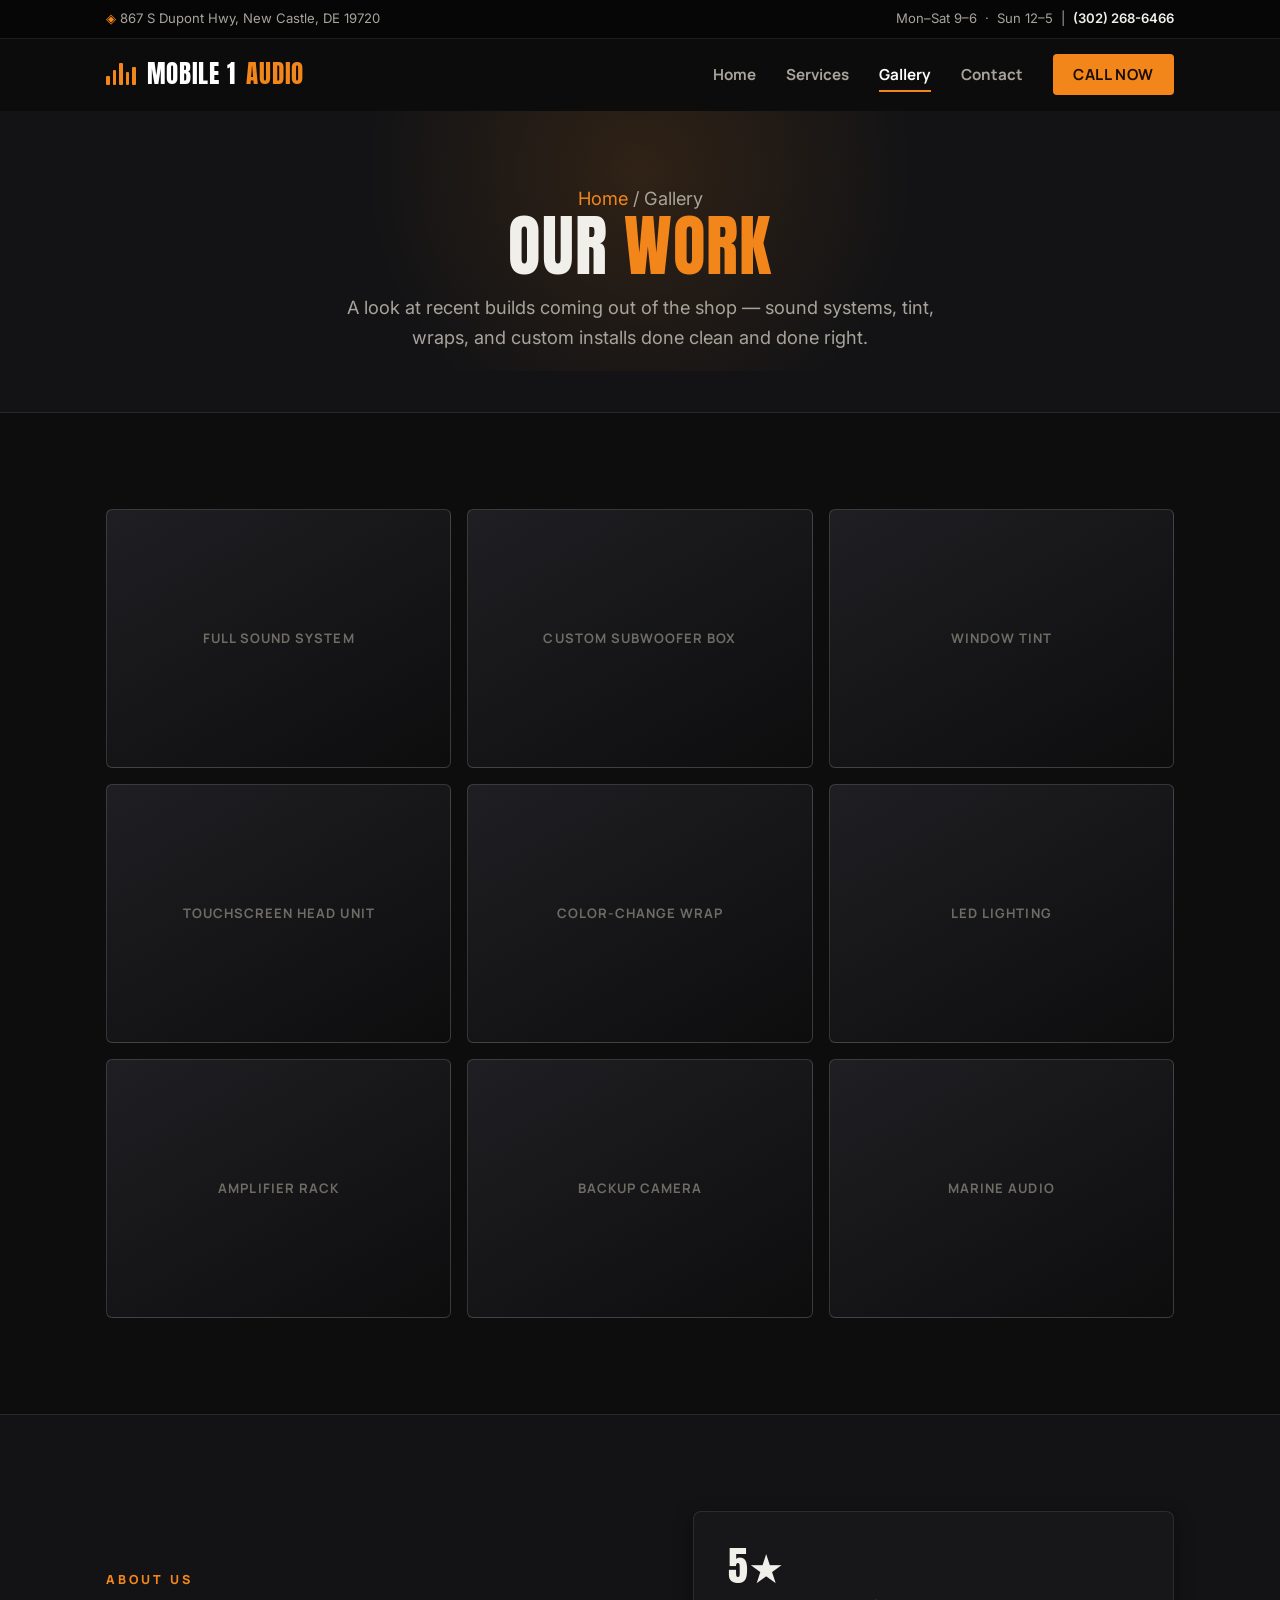
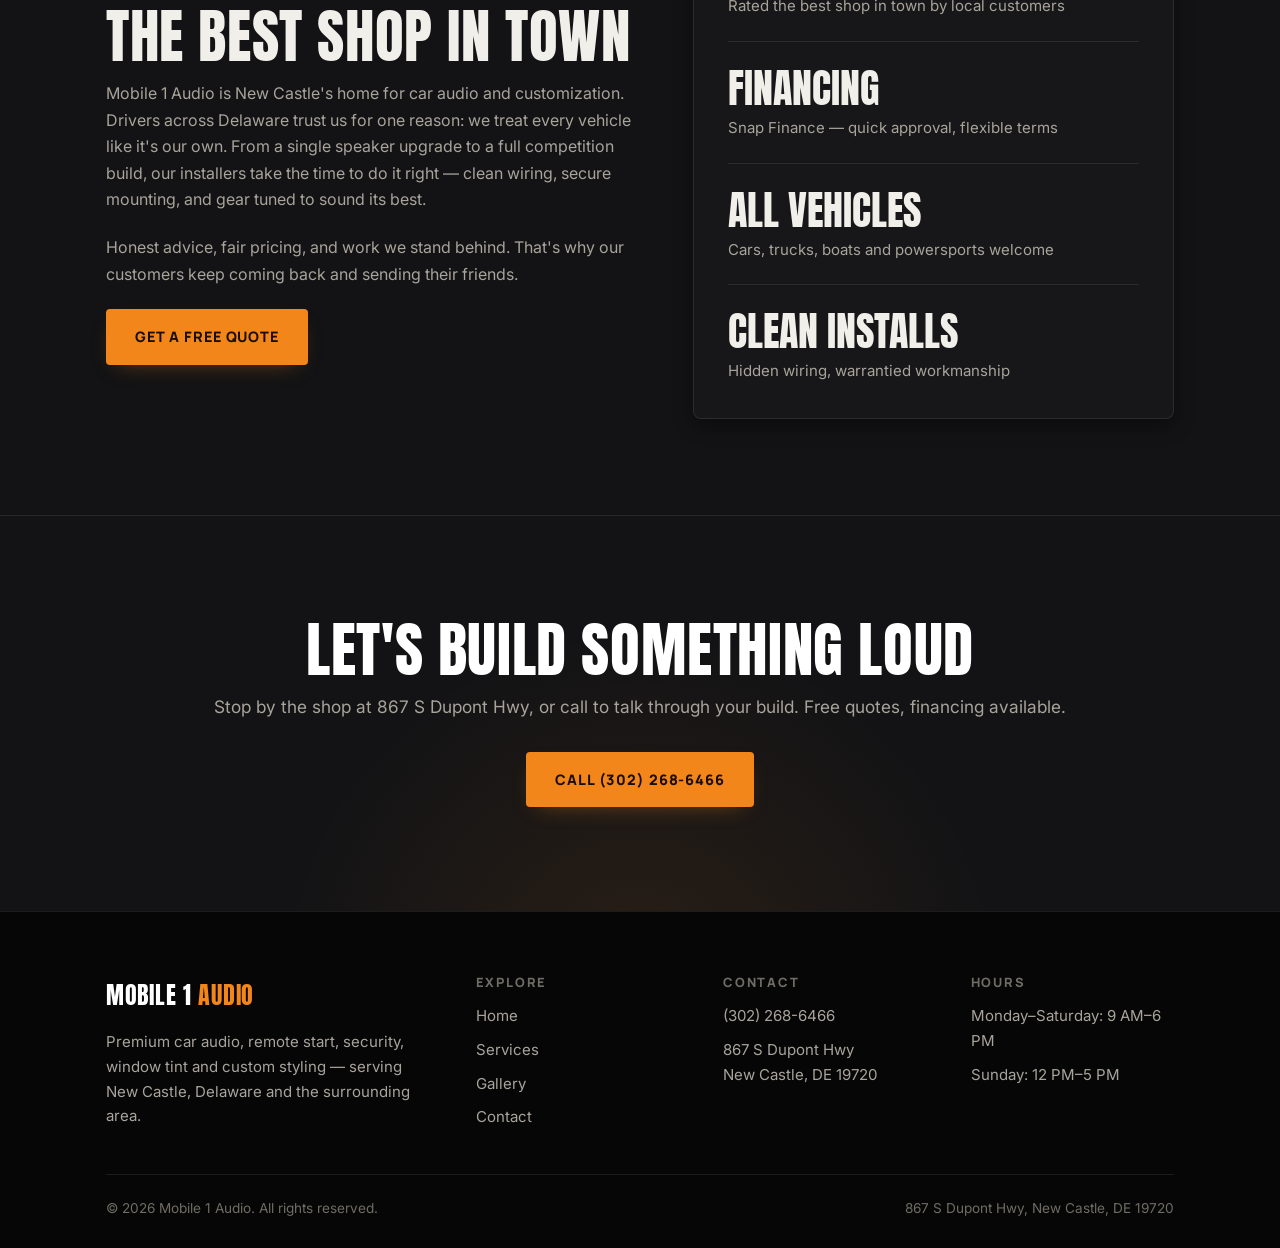
==== about.html @ bcb4075f "Initial Mobile 1 Audio site" ====
<!DOCTYPE html>
<html lang="en">
<head>
  <meta charset="UTF-8">
  <meta name="viewport" content="width=device-width, initial-scale=1.0">
  <title>Gallery &amp; About | Mobile 1 Audio — New Castle, DE</title>
  <meta name="description" content="See recent car audio, subwoofer, window tint, and vinyl wrap builds from Mobile 1 Audio in New Castle, DE — and learn why local drivers call us the best shop in town.">
  <link rel="canonical" href="https://REPLACE-WITH-DOMAIN.com/about.html">
  <meta property="og:type" content="website">
  <meta property="og:title" content="Gallery &amp; About | Mobile 1 Audio">
  <meta property="og:description" content="Recent builds and the story behind Mobile 1 Audio — New Castle, Delaware's premier car audio and customization shop.">
  <meta property="og:url" content="https://REPLACE-WITH-DOMAIN.com/about.html">
  <meta property="og:image" content="https://REPLACE-WITH-DOMAIN.com/images/og-image.jpg">
  <meta name="theme-color" content="#0a0a0d">
  <link rel="icon" href="favicon.svg" type="image/svg+xml">
  <link rel="preconnect" href="https://fonts.googleapis.com">
  <link rel="preconnect" href="https://fonts.gstatic.com" crossorigin>
  <link href="https://fonts.googleapis.com/css2?family=Anton&family=Manrope:wght@600;700;800&family=Inter:wght@400;500;600&display=swap" rel="stylesheet">
  <link rel="stylesheet" href="css/styles.css">
</head>
<body>

  <a class="skip-link" href="#main">Skip to content</a>

  <div class="topbar">
    <div class="container">
      <span><span class="pin" aria-hidden="true">◈</span> 867 S Dupont Hwy, New Castle, DE 19720</span>
      <span>Mon–Sat 9–6 &nbsp;·&nbsp; Sun 12–5 &nbsp;|&nbsp; <a href="tel:+13022686466">(302) 268-6466</a></span>
    </div>
  </div>

  <header class="site-header">
    <div class="container">
      <a href="index.html" class="logo" aria-label="Mobile 1 Audio home">
        <span class="logo-mark" aria-hidden="true"><span></span><span></span><span></span><span></span><span></span></span>
        Mobile 1 <span>Audio</span>
      </a>
      <button class="nav-toggle" aria-label="Toggle navigation" aria-expanded="false"><span></span><span></span><span></span></button>
      <nav class="main-nav">
        <ul>
          <li><a href="index.html">Home</a></li>
          <li><a href="services.html">Services</a></li>
          <li><a href="about.html">Gallery</a></li>
          <li><a href="contact.html">Contact</a></li>
          <li><a href="tel:+13022686466" class="nav-cta">Call Now</a></li>
        </ul>
      </nav>
    </div>
  </header>

  <main id="main">

    <section class="page-hero">
      <div class="hero-glow" aria-hidden="true"></div>
      <div class="container" style="position:relative;z-index:1">
        <p class="breadcrumb"><a href="index.html">Home</a> / Gallery</p>
        <h1>Our <span class="grad">Work</span></h1>
        <p>A look at recent builds coming out of the shop — sound systems, tint, wraps, and custom installs done clean and done right.</p>
      </div>
    </section>

    <section class="section">
      <div class="container">
        <!-- REPLACE these placeholder tiles with real photos: put images in /images and swap each <span class="gallery-ph"> for <img src="images/your-photo.jpg" alt="describe the build"> -->
        <div class="gallery">
          <figure class="gallery-item reveal"><span class="gallery-ph">Full Sound System</span></figure>
          <figure class="gallery-item reveal"><span class="gallery-ph">Custom Subwoofer Box</span></figure>
          <figure class="gallery-item reveal"><span class="gallery-ph">Window Tint</span></figure>
          <figure class="gallery-item reveal"><span class="gallery-ph">Touchscreen Head Unit</span></figure>
          <figure class="gallery-item reveal"><span class="gallery-ph">Color-Change Wrap</span></figure>
          <figure class="gallery-item reveal"><span class="gallery-ph">LED Lighting</span></figure>
          <figure class="gallery-item reveal"><span class="gallery-ph">Amplifier Rack</span></figure>
          <figure class="gallery-item reveal"><span class="gallery-ph">Backup Camera</span></figure>
          <figure class="gallery-item reveal"><span class="gallery-ph">Marine Audio</span></figure>
        </div>
      </div>
    </section>

    <section class="section section-alt">
      <div class="container">
        <div class="split">
          <div class="split-content reveal">
            <span class="eyebrow">About Us</span>
            <h2>The Best Shop in Town</h2>
            <p>Mobile 1 Audio is New Castle's home for car audio and customization. Drivers across Delaware trust us for one reason: we treat every vehicle like it's our own. From a single speaker upgrade to a full competition build, our installers take the time to do it right — clean wiring, secure mounting, and gear tuned to sound its best.</p>
            <p>Honest advice, fair pricing, and work we stand behind. That's why our customers keep coming back and sending their friends.</p>
            <a href="contact.html" class="btn btn-primary">Get a Free Quote</a>
          </div>
          <div class="stat-panel reveal">
            <div class="stat"><strong>5★</strong><span>Rated the best shop in town by local customers</span></div>
            <div class="stat"><strong>Financing</strong><span>Snap Finance — quick approval, flexible terms</span></div>
            <div class="stat"><strong>All Vehicles</strong><span>Cars, trucks, boats and powersports welcome</span></div>
            <div class="stat"><strong>Clean Installs</strong><span>Hidden wiring, warrantied workmanship</span></div>
          </div>
        </div>
      </div>
    </section>

    <section class="cta-banner">
      <div class="hero-glow" aria-hidden="true"></div>
      <div class="container">
        <h2>Let's Build Something Loud</h2>
        <p>Stop by the shop at 867 S Dupont Hwy, or call to talk through your build. Free quotes, financing available.</p>
        <a href="tel:+13022686466" class="btn btn-primary">Call (302) 268-6466</a>
      </div>
    </section>

  </main>

  <footer class="site-footer">
    <div class="container">
      <div class="footer-grid">
        <div>
          <div class="footer-logo">Mobile 1 <span>Audio</span></div>
          <p>Premium car audio, remote start, security, window tint and custom styling — serving New Castle, Delaware and the surrounding area.</p>
        </div>
        <div>
          <h4>Explore</h4>
          <ul>
            <li><a href="index.html">Home</a></li>
            <li><a href="services.html">Services</a></li>
            <li><a href="about.html">Gallery</a></li>
            <li><a href="contact.html">Contact</a></li>
          </ul>
        </div>
        <div>
          <h4>Contact</h4>
          <ul>
            <li><a href="tel:+13022686466">(302) 268-6466</a></li>
            <li>867 S Dupont Hwy<br>New Castle, DE 19720</li>
          </ul>
        </div>
        <div>
          <h4>Hours</h4>
          <ul>
            <li>Monday–Saturday: 9 AM–6 PM</li>
            <li>Sunday: 12 PM–5 PM</li>
          </ul>
        </div>
      </div>
      <div class="footer-bottom">
        <span>&copy; <span id="year"></span> Mobile 1 Audio. All rights reserved.</span>
        <span>867 S Dupont Hwy, New Castle, DE 19720</span>
      </div>
    </div>
  </footer>

  <div class="mobile-call-bar">
    <a href="tel:+13022686466">Call (302) 268-6466</a>
  </div>

  <script src="js/main.js"></script>
</body>
</html>
---- css/styles.css ----
/* Mobile 1 Audio — "industrial garage after dark"
   Gunmetal-black · raw amber accent · matte, squared, textured · bold Anton type */

:root {
  --bg:        #0d0d0e;
  --bg-2:      #131315;
  --bg-3:      #1a1a1c;
  --surface:   #17171a;
  --surface-2: #1f1f23;
  --line:      rgba(255, 255, 255, 0.09);
  --line-2:    rgba(255, 255, 255, 0.16);
  --steel:     rgba(226, 214, 196, 0.14);
  --ink:       #f1efe9;
  --text-2:    #a8a49b;
  --text-3:    #6f6c64;
  --accent:    #f2861b;
  --accent-2:  #b4501a;
  --accent-ink:#f6b877;
  --accent-bg: rgba(242, 134, 27, 0.12);
  --radius:    6px;
  --radius-lg: 8px;
  --radius-sm: 4px;
  --shadow-sm: 0 6px 20px rgba(0, 0, 0, 0.45);
  --shadow:    0 22px 50px -18px rgba(0, 0, 0, 0.8);
  --hazard:    repeating-linear-gradient(45deg, var(--accent) 0 12px, #0d0d0e 12px 24px);
  --container: 1120px;
  --font-display: "Anton", "Arial Narrow", system-ui, sans-serif;
  --font-head: "Manrope", system-ui, sans-serif;
  --font-body: "Inter", system-ui, sans-serif;
}

* { box-sizing: border-box; margin: 0; padding: 0; }
html { scroll-behavior: smooth; }
body {
  font-family: var(--font-body);
  color: var(--ink);
  background-color: var(--bg);
  background-image: radial-gradient(rgba(242, 134, 27, 0.028) 1px, transparent 1.5px);
  background-size: 32px 32px;
  background-attachment: fixed;
  line-height: 1.65;
  -webkit-font-smoothing: antialiased;
  overflow-x: hidden;
}
img { max-width: 100%; display: block; }
a { color: inherit; text-decoration: none; }

.container { width: 100%; max-width: var(--container); margin: 0 auto; padding: 0 26px; }

h1, h2, h3, h4 { line-height: 1.05; color: var(--ink); }
h3, h4 { font-family: var(--font-head); font-weight: 800; letter-spacing: -0.01em; }

/* big display headings — heavy industrial poster type */
.hero h1, .section h2, .page-hero h1, .cta-banner h2, .section-spotlight h2, .section-head h2 {
  font-family: var(--font-display);
  font-weight: 400;
  text-transform: uppercase;
  letter-spacing: 0.01em;
  line-height: 0.97;
}

.grad { color: var(--accent); }

.eyebrow {
  display: inline-block;
  font-family: var(--font-head);
  font-weight: 800;
  font-size: 0.78rem;
  letter-spacing: 0.24em;
  text-transform: uppercase;
  color: var(--accent);
  margin-bottom: 16px;
}

/* hazard-stripe accent */
.hazard-bar { height: 8px; background: var(--hazard); border-radius: 2px; }

.skip-link { position: absolute; left: -999px; top: 0; background: var(--accent); color: #1a0e02; padding: 10px 16px; z-index: 200; border-radius: 0 0 6px 0; font-weight: 800; }
.skip-link:focus { left: 0; }

/* ---------- Buttons (squared, utilitarian) ---------- */
.btn {
  display: inline-flex; align-items: center; justify-content: center; gap: 8px;
  font-family: var(--font-head); font-weight: 800; font-size: 0.9rem;
  letter-spacing: 0.06em; text-transform: uppercase; padding: 15px 28px; border-radius: var(--radius-sm);
  border: 1.5px solid transparent; cursor: pointer;
  transition: transform 0.28s cubic-bezier(.2,.7,.3,1), box-shadow 0.28s ease, background 0.25s ease, border-color 0.2s ease, color 0.2s ease;
  white-space: nowrap;
}
.btn:active { transform: translateY(-1px) scale(0.99); }
.btn-primary { background: var(--accent); color: #1a0e02; box-shadow: 0 8px 22px -12px rgba(242, 134, 27, 0.5); }
.btn-primary:hover { transform: translateY(-3px); box-shadow: 0 18px 38px -12px rgba(242, 134, 27, 0.65); background: #ff922a; }
.btn-outline { background: transparent; border-color: var(--line-2); color: var(--ink); }
.btn-outline:hover { border-color: var(--accent); color: #fff; background: rgba(242, 134, 27, 0.07); transform: translateY(-3px); }
.btn-accent { background: var(--accent); color: #1a0e02; box-shadow: 0 8px 22px -12px rgba(242, 134, 27, 0.5); }
.btn-accent:hover { transform: translateY(-3px); box-shadow: 0 18px 38px -12px rgba(242, 134, 27, 0.65); background: #ff922a; }
.btn-ghost { background: transparent; color: var(--accent); padding: 12px 18px; }
.btn-ghost:hover { color: #fff; }
a:focus-visible, .btn:focus-visible, button:focus-visible, input:focus-visible, select:focus-visible, textarea:focus-visible { outline: 2px solid var(--accent); outline-offset: 3px; }

/* ---------- Top utility bar ---------- */
.topbar { background: #060607; border-bottom: 1px solid var(--line); font-size: 0.82rem; color: var(--text-2); }
.topbar .container { display: flex; justify-content: space-between; align-items: center; gap: 12px; padding: 8px 26px; }
.topbar a { color: var(--ink); font-weight: 600; }
.topbar a:hover { color: var(--accent); }
.pin { color: var(--accent); }

/* ---------- Header ---------- */
.site-header {
  position: sticky; top: 0; z-index: 100;
  background: rgba(13, 13, 14, 0.74);
  backdrop-filter: blur(16px); -webkit-backdrop-filter: blur(16px);
  border-bottom: 1px solid transparent; transition: border-color 0.25s ease, background 0.25s ease;
}
.site-header.scrolled { border-bottom-color: var(--line); background: rgba(10, 10, 11, 0.93); }
.site-header .container { display: flex; align-items: center; justify-content: space-between; padding-top: 15px; padding-bottom: 15px; }
.site-header.nav-center .container { justify-content: center; }
.logo { display: flex; align-items: center; gap: 11px; font-family: var(--font-display); font-weight: 400; font-size: 1.55rem; letter-spacing: 0.03em; text-transform: uppercase; color: #fff; }
.logo span { color: var(--accent); }
.logo-mark { display: inline-flex; align-items: flex-end; gap: 3px; height: 22px; }
.logo-mark span { width: 3.5px; border-radius: 1px; background: var(--accent); }
.logo-mark span:nth-child(1) { height: 40%; }
.logo-mark span:nth-child(2) { height: 70%; }
.logo-mark span:nth-child(3) { height: 100%; }
.logo-mark span:nth-child(4) { height: 60%; }
.logo-mark span:nth-child(5) { height: 82%; }

.main-nav ul { list-style: none; display: flex; align-items: center; gap: 30px; }
.main-nav a { position: relative; font-family: var(--font-head); font-weight: 700; font-size: 0.95rem; color: var(--text-2); transition: color 0.2s ease; }
.main-nav a:hover, .main-nav a.active { color: #fff; }
.main-nav a:not(.nav-cta)::after { content: ""; position: absolute; left: 0; right: 0; bottom: -7px; height: 2px; background: var(--accent); transform: scaleX(0); transform-origin: center; transition: transform 0.28s cubic-bezier(.2,.7,.3,1); }
.main-nav a:not(.nav-cta):hover::after, .main-nav a:not(.nav-cta).active::after { transform: scaleX(1); }
.nav-cta { background: var(--accent); color: #1a0e02 !important; padding: 10px 20px; border-radius: var(--radius-sm); font-weight: 800; text-transform: uppercase; letter-spacing: 0.04em; font-size: 0.86rem; }
.nav-cta:hover { background: #ff922a; transform: translateY(-1px); }

.nav-toggle { display: none; flex-direction: column; gap: 5px; background: none; border: 0; cursor: pointer; padding: 6px; }
.nav-toggle span { width: 26px; height: 2px; background: var(--ink); border-radius: 2px; transition: 0.25s ease; }

/* ---------- Hero ---------- */
.hero { position: relative; text-align: center; padding: 112px 0 78px; overflow: hidden; }
@keyframes heroIn { from { opacity: 0; transform: translateY(20px); } to { opacity: 1; transform: none; } }
.hero-logo { animation: heroIn 0.7s cubic-bezier(.2,.7,.3,1) both; }
.hero-tagline { animation: heroIn 0.7s cubic-bezier(.2,.7,.3,1) 0.12s both; }
.hero-actions { animation: heroIn 0.7s cubic-bezier(.2,.7,.3,1) 0.24s both; }
.hero-trust { animation: heroIn 0.7s cubic-bezier(.2,.7,.3,1) 0.34s both; }
.hero::before { content: ""; position: absolute; top: -190px; left: 50%; transform: translateX(-50%); width: 920px; height: 580px; background: radial-gradient(circle, rgba(242,134,27,0.16) 0%, transparent 66%); pointer-events: none; }
.hero-inner { max-width: 800px; margin: 0 auto; position: relative; z-index: 1; }
.hero h1 { font-size: clamp(3.6rem, 9vw, 6.6rem); margin-bottom: 20px; letter-spacing: 0.01em; }
.hero .lead { font-size: 1.24rem; color: var(--text-2); max-width: 40ch; margin: 0 auto 36px; }

.sr-only { position: absolute; width: 1px; height: 1px; padding: 0; margin: -1px; overflow: hidden; clip: rect(0, 0, 0, 0); white-space: nowrap; border: 0; }

/* Hero logo lockup (stand-in for the real logo image) */
.hero-logo { display: flex; align-items: center; justify-content: center; gap: clamp(12px, 2vw, 20px); margin-bottom: 20px; }
.hero-logo-mark { display: inline-flex; align-items: flex-end; gap: clamp(4px, 0.8vw, 6px); height: clamp(46px, 8.5vw, 88px); }
.hero-logo-mark span { width: clamp(5px, 1vw, 9px); border-radius: 1px; background: var(--accent); }
.hero-logo-mark span:nth-child(1) { height: 40%; }
.hero-logo-mark span:nth-child(2) { height: 70%; }
.hero-logo-mark span:nth-child(3) { height: 100%; }
.hero-logo-mark span:nth-child(4) { height: 58%; }
.hero-logo-mark span:nth-child(5) { height: 82%; }
.hero-logo-text { font-family: var(--font-display); font-weight: 400; text-transform: uppercase; letter-spacing: 0.02em; font-size: clamp(2.8rem, 9vw, 5.8rem); line-height: 0.88; color: #fff; }
.hero-logo-text span { color: var(--accent); }
.hero-logo-img { display: block; max-height: clamp(96px, 20vw, 210px); width: auto; margin: 0 auto 20px; }

.hero-tagline { font-family: var(--font-head); font-weight: 800; text-transform: uppercase; letter-spacing: 0.2em; font-size: clamp(0.86rem, 2vw, 1.12rem); color: var(--accent); margin-bottom: 34px; }
.hero-actions { display: flex; flex-wrap: wrap; gap: 12px 24px; align-items: center; justify-content: center; margin-bottom: 24px; }
.btn-lg { padding: 18px 38px; font-size: 1rem; }
.hero-link { font-family: var(--font-head); font-weight: 700; color: var(--text-2); font-size: 0.98rem; transition: color 0.2s ease; }
.hero-link:hover { color: var(--accent); }
.hero-trust { font-size: 0.94rem; color: var(--text-2); display: inline-flex; align-items: center; gap: 9px; }
.hero-stars { color: var(--accent); letter-spacing: 2px; }

/* frozen waveform divider — replaces the old placeholder box */
.hero-wave { display: flex; align-items: flex-end; justify-content: center; gap: 4px; height: 90px; margin-top: 70px; overflow: hidden; opacity: 0.55;
  -webkit-mask-image: linear-gradient(90deg, transparent, #000 14%, #000 86%, transparent);
  mask-image: linear-gradient(90deg, transparent, #000 14%, #000 86%, transparent); }
.hero-wave span { width: 5px; flex: 0 0 auto; border-radius: 2px 2px 0 0; background: linear-gradient(180deg, var(--accent) 0%, rgba(242,134,27,0) 100%); }
.hero-wave span:nth-child(15n+1){height:26%}
.hero-wave span:nth-child(15n+2){height:52%}
.hero-wave span:nth-child(15n+3){height:38%}
.hero-wave span:nth-child(15n+4){height:74%}
.hero-wave span:nth-child(15n+5){height:46%}
.hero-wave span:nth-child(15n+6){height:94%}
.hero-wave span:nth-child(15n+7){height:40%}
.hero-wave span:nth-child(15n+8){height:66%}
.hero-wave span:nth-child(15n+9){height:32%}
.hero-wave span:nth-child(15n+10){height:84%}
.hero-wave span:nth-child(15n+11){height:50%}
.hero-wave span:nth-child(15n+12){height:60%}
.hero-wave span:nth-child(15n+13){height:36%}
.hero-wave span:nth-child(15n+14){height:72%}
.hero-wave span:nth-child(15n+15){height:44%}

.hero-showcase {
  position: relative; z-index: 1; max-width: 1000px; margin: 46px auto 0; aspect-ratio: 16 / 8;
  border-radius: var(--radius-lg); overflow: hidden; border: 1px solid var(--line-2);
  background: linear-gradient(150deg, var(--surface-2) 0%, var(--bg) 100%);
  box-shadow: var(--shadow); display: flex; align-items: center; justify-content: center;
}
.hero-showcase img { width: 100%; height: 100%; object-fit: cover; }
.hero-showcase .placeholder { display: flex; flex-direction: column; align-items: center; gap: 16px; color: var(--text-3); }
.hero-showcase .placeholder .wave { display: flex; align-items: flex-end; gap: 5px; height: 54px; }
.hero-showcase .placeholder .wave span { width: 6px; border-radius: 2px; background: var(--accent); transform: scaleY(0.4); transform-origin: bottom; animation: eqbar 1.3s ease-in-out infinite; }
.hero-showcase .placeholder .wave span:nth-child(1){animation-delay:0s}
.hero-showcase .placeholder .wave span:nth-child(2){animation-delay:.15s}
.hero-showcase .placeholder .wave span:nth-child(3){animation-delay:.3s}
.hero-showcase .placeholder .wave span:nth-child(4){animation-delay:.1s}
.hero-showcase .placeholder .wave span:nth-child(5){animation-delay:.4s}
.hero-showcase .placeholder .wave span:nth-child(6){animation-delay:.25s}
.hero-showcase .placeholder .wave span:nth-child(7){animation-delay:.5s}
.hero-showcase .placeholder small { font-family: var(--font-head); font-weight: 700; letter-spacing: 0.1em; text-transform: uppercase; font-size: 0.78rem; }
@keyframes eqbar { 0%,100% { transform: scaleY(0.4); } 50% { transform: scaleY(1); } }

/* ---------- Sound-wave accents (VU-meter style) ---------- */
.wave-strip { display: flex; align-items: center; justify-content: center; gap: 5px; height: 40px; margin: 44px auto 0; max-width: 1000px; }
.wave-strip span { width: 6px; height: 100%; border-radius: 1px; background: var(--accent); background-image: repeating-linear-gradient(0deg, rgba(0,0,0,0.55) 0 2px, transparent 2px 7px); opacity: 0.9; transform: scaleY(0.4); transform-origin: center; animation: eqbar 1.25s ease-in-out infinite; }
.wave-strip span:nth-child(5n+1){animation-delay:0s}
.wave-strip span:nth-child(5n+2){animation-delay:.18s}
.wave-strip span:nth-child(5n+3){animation-delay:.36s}
.wave-strip span:nth-child(5n+4){animation-delay:.12s}
.wave-strip span:nth-child(5n+5){animation-delay:.42s}
.eyebrow-wave { display: inline-flex; align-items: center; gap: 12px; }
.eyebrow-wave::before, .eyebrow-wave::after { content: ""; width: 28px; height: 8px; background: var(--hazard); border-radius: 1px; }

/* plain placeholder surfaces (kept simple) */
.feature-visual, .gallery-item {
  background: linear-gradient(150deg, var(--surface-2) 0%, var(--bg) 100%);
}

/* ---------- Brand / trust row ---------- */
.brand-row { border-top: 1px solid var(--line); border-bottom: 1px solid var(--line); background: var(--bg); padding: 30px 0; margin-top: 78px; }
.brand-row p { text-align: center; font-size: 0.8rem; letter-spacing: 0.16em; text-transform: uppercase; color: var(--text-3); margin-bottom: 18px; font-weight: 700; }
.brand-list { display: flex; flex-wrap: wrap; justify-content: center; gap: 14px 40px; }
.brand-list span { font-family: var(--font-display); font-weight: 400; font-size: 1.35rem; text-transform: uppercase; letter-spacing: 0.03em; color: var(--text-3); transition: color 0.2s ease; }
.brand-list span:hover { color: var(--ink); }

/* ---------- Sections ---------- */
.section { padding: 96px 0; }
.section-head { text-align: center; max-width: 640px; margin: 0 auto 56px; }
.section-alt { background: var(--bg-2); border-top: 1px solid var(--line); border-bottom: 1px solid var(--line); }
.section h2 { font-size: clamp(2.3rem, 5vw, 3.7rem); margin-bottom: 16px; }
.section-intro { color: var(--text-2); font-size: 1.1rem; }
.section-head .section-intro { margin: 0 auto; }
.section-cta { margin-top: 48px; text-align: center; }

/* ---------- Feature rows ---------- */
.feature { display: grid; grid-template-columns: 1fr 1fr; gap: 60px; align-items: center; margin-bottom: 60px; }
.feature:last-child { margin-bottom: 0; }
.feature:nth-child(even) .feature-visual { order: -1; }
.feature-text h3 { font-size: clamp(1.8rem, 3.4vw, 2.4rem); font-family: var(--font-display); font-weight: 400; text-transform: uppercase; letter-spacing: 0.01em; margin-bottom: 14px; }
.feature-text p { color: var(--text-2); font-size: 1.06rem; margin-bottom: 20px; }
.feature-tags { display: flex; flex-wrap: wrap; gap: 8px; }
.feature-tags li { list-style: none; font-size: 0.82rem; text-transform: uppercase; letter-spacing: 0.04em; color: var(--accent-ink); background: var(--accent-bg); padding: 6px 13px; border-radius: var(--radius-sm); font-weight: 700; }
.feature-visual { aspect-ratio: 5 / 4; border-radius: var(--radius-lg); overflow: hidden; border: 1px solid var(--line-2); box-shadow: var(--shadow-sm); display: flex; align-items: center; justify-content: center; }
.feature-visual img { width: 100%; height: 100%; object-fit: cover; }
.feature-visual .ph { font-family: var(--font-head); font-weight: 700; letter-spacing: 0.08em; text-transform: uppercase; font-size: 0.82rem; color: var(--text-3); }

/* ---------- Cards ---------- */
.card-grid { display: grid; grid-template-columns: repeat(3, 1fr); gap: 20px; }
.card { background: var(--surface); border: 1px solid var(--line); border-radius: var(--radius); padding: 32px 28px; transition: transform 0.22s ease, box-shadow 0.22s ease, border-color 0.22s ease; }
.card:hover { transform: translateY(-4px); box-shadow: var(--shadow); border-color: var(--line-2); }
.card-icon { display: inline-flex; align-items: center; justify-content: center; width: 52px; height: 52px; border-radius: var(--radius-sm); background: var(--accent-bg); border: 1px solid rgba(242,134,27,0.25); margin-bottom: 20px; transition: background 0.22s ease; }
.card-icon svg { width: 26px; height: 26px; fill: none; stroke: var(--accent); stroke-width: 1.7; stroke-linecap: round; stroke-linejoin: round; transition: stroke 0.22s ease; }
.card:hover .card-icon { background: var(--accent); }
.card:hover .card-icon svg { stroke: #1a0e02; }
.card h3 { font-size: 1.2rem; margin-bottom: 9px; }
.card p { color: var(--text-2); font-size: 0.97rem; }

/* ---------- Split / stats ---------- */
.split { display: grid; grid-template-columns: 1.05fr 0.95fr; gap: 56px; align-items: center; }
.split-content h2 { margin-bottom: 16px; }
.split-content p { color: var(--text-2); margin-bottom: 22px; }
.split-content em { color: var(--ink); font-style: normal; font-weight: 700; }
.checklist { list-style: none; margin-bottom: 30px; }
.checklist li { position: relative; padding-left: 34px; margin-bottom: 13px; color: var(--ink); }
.checklist li::before { content: ""; position: absolute; left: 0; top: 3px; width: 20px; height: 20px; border-radius: var(--radius-sm); background: var(--accent-bg); border: 1px solid rgba(242,134,27,0.3); }
.checklist li::after { content: ""; position: absolute; left: 6px; top: 8px; width: 8px; height: 4px; border-left: 2px solid var(--accent); border-bottom: 2px solid var(--accent); transform: rotate(-45deg); }
.stat-panel { display: grid; gap: 4px; background: var(--surface); border: 1px solid var(--line); border-radius: var(--radius-lg); padding: 12px 34px; box-shadow: var(--shadow-sm); }
.stat { padding: 22px 0; border-bottom: 1px solid var(--line); }
.stat:last-child { border-bottom: 0; }
.stat strong { display: block; font-family: var(--font-display); font-weight: 400; font-size: 2.5rem; text-transform: uppercase; color: var(--ink); line-height: 1; margin-bottom: 6px; }
.stat strong small { color: var(--accent); font-size: 1.6rem; }
.stat span { color: var(--text-2); font-size: 0.94rem; }

/* ---------- Stat band ---------- */
.stat-band { display: grid; grid-template-columns: repeat(4, 1fr); gap: 20px; text-align: center; }
.stat-band > div { position: relative; padding-top: 20px; }
.stat-band > div::before { content: ""; position: absolute; top: 0; left: 50%; transform: translateX(-50%); width: 36px; height: 6px; background: var(--hazard); border-radius: 1px; }
.stat-band .num { font-family: var(--font-display); font-weight: 400; font-size: clamp(2.6rem, 4.6vw, 3.6rem); text-transform: uppercase; color: var(--ink); }
.stat-band .num span { color: var(--accent); }
.stat-band .lbl { color: var(--text-2); font-size: 0.95rem; margin-top: 4px; }

/* ---------- Gallery ---------- */
.gallery { display: grid; grid-template-columns: repeat(3, 1fr); gap: 16px; }
.gallery-item { position: relative; aspect-ratio: 4 / 3; border-radius: var(--radius); overflow: hidden; border: 1px solid var(--line-2); display: flex; align-items: center; justify-content: center; transition: transform 0.22s ease, box-shadow 0.22s ease, border-color 0.22s ease; }
.gallery-item img { width: 100%; height: 100%; object-fit: cover; transition: transform 0.5s cubic-bezier(.2,.7,.3,1); }
.gallery-item:hover { transform: translateY(-3px); box-shadow: var(--shadow); border-color: var(--accent); }
.gallery-item:hover img { transform: scale(1.06); }
.gallery-ph { font-family: var(--font-head); font-weight: 700; font-size: 0.82rem; letter-spacing: 0.08em; text-transform: uppercase; color: var(--text-3); }

/* ---------- Finance band ---------- */
.section-finance { background: var(--bg-2); border-top: 1px solid var(--line); border-bottom: 1px solid var(--line); }
.finance-inner { display: flex; align-items: center; justify-content: space-between; gap: 34px; flex-wrap: wrap; }
.finance-inner h2 { font-family: var(--font-display); font-weight: 400; text-transform: uppercase; font-size: clamp(2rem, 3.8vw, 2.8rem); margin-bottom: 10px; }
.finance-inner p { color: var(--text-2); max-width: 54ch; }

/* ---------- Spotlight (industrial bold moment) ---------- */
.section-spotlight { position: relative; overflow: hidden; background: #070708; color: #fff; text-align: center; padding: 116px 0; border-top: 1px solid var(--line); border-bottom: 1px solid var(--line); }
.section-spotlight::before { content: ""; position: absolute; inset: 0; pointer-events: none;
  background:
    radial-gradient(900px circle at 50% -18%, rgba(242, 134, 27, 0.24), transparent 60%),
    radial-gradient(620px circle at 50% 120%, rgba(242, 134, 27, 0.09), transparent 55%); }
.spotlight-inner { position: relative; z-index: 1; max-width: 760px; margin: 0 auto; }
.section-spotlight .eyebrow { color: var(--accent); }
.section-spotlight h2 { font-size: clamp(2.6rem, 5.6vw, 4.2rem); }
.section-spotlight p { color: rgba(255, 255, 255, 0.72); font-size: 1.14rem; margin: 16px auto 30px; max-width: 52ch; }
.spotlight-eq { display: flex; align-items: flex-end; justify-content: center; gap: 7px; height: 96px; margin-bottom: 34px; }
.spotlight-eq span { width: 8px; border-radius: 2px; background: linear-gradient(180deg, var(--accent) 0%, var(--accent-2) 100%); transform: scaleY(0.3); transform-origin: bottom; animation: eqbar 1.05s ease-in-out infinite; }
.spotlight-eq span:nth-child(1){animation-delay:0s}.spotlight-eq span:nth-child(2){animation-delay:.16s}.spotlight-eq span:nth-child(3){animation-delay:.32s}.spotlight-eq span:nth-child(4){animation-delay:.08s}.spotlight-eq span:nth-child(5){animation-delay:.40s}.spotlight-eq span:nth-child(6){animation-delay:.24s}.spotlight-eq span:nth-child(7){animation-delay:.48s}.spotlight-eq span:nth-child(8){animation-delay:.12s}.spotlight-eq span:nth-child(9){animation-delay:.36s}.spotlight-eq span:nth-child(10){animation-delay:.20s}.spotlight-eq span:nth-child(11){animation-delay:.44s}
.spotlight-actions { display: flex; gap: 14px; justify-content: center; flex-wrap: wrap; }

/* ---------- Testimonials ---------- */
.testimonial-grid { display: grid; grid-template-columns: repeat(3, 1fr); gap: 20px; }
.testimonial { background: var(--surface); border: 1px solid var(--line); border-radius: var(--radius); padding: 30px 28px; box-shadow: var(--shadow-sm); }
.stars { color: var(--accent); letter-spacing: 2px; margin-bottom: 14px; font-size: 1.05rem; }
.star-empty { color: var(--line-2); }
.testimonial p { color: var(--ink); font-size: 1rem; margin-bottom: 16px; }
.testimonial cite { color: var(--text-3); font-style: normal; font-size: 0.9rem; font-weight: 600; }
.google-review-link { display: inline-block; margin-top: 36px; font-family: var(--font-head); font-weight: 800; color: var(--accent); text-transform: uppercase; letter-spacing: 0.04em; font-size: 0.9rem; }
.google-review-link:hover { color: #fff; }

/* ---------- CTA band ---------- */
.cta-banner { position: relative; overflow: hidden; text-align: center; padding: 104px 0; background: var(--bg-2); }
.cta-banner::before { content: ""; position: absolute; inset: 0; background: radial-gradient(600px circle at 50% 120%, rgba(242,134,27,0.10), transparent 60%); pointer-events: none; }
.cta-banner .container { position: relative; z-index: 1; }
.cta-banner h2 { color: #fff; font-size: clamp(2.4rem, 5vw, 3.8rem); margin-bottom: 14px; }
.cta-banner p { color: var(--text-2); margin-bottom: 30px; font-size: 1.08rem; }

/* ---------- Footer ---------- */
.site-footer { background: #060607; border-top: 1px solid var(--line); padding: 64px 0 28px; }
.footer-grid { display: grid; grid-template-columns: 1.6fr 1fr 1fr 1fr; gap: 44px; margin-bottom: 44px; }
.footer-logo { font-family: var(--font-display); font-weight: 400; font-size: 1.5rem; text-transform: uppercase; letter-spacing: 0.03em; color: #fff; margin-bottom: 14px; }
.footer-logo span { color: var(--accent); }
.site-footer p { color: var(--text-2); font-size: 0.94rem; max-width: 38ch; }
.site-footer h4 { font-size: 0.8rem; letter-spacing: 0.14em; text-transform: uppercase; color: var(--text-3); margin-bottom: 14px; }
.site-footer ul { list-style: none; display: grid; gap: 9px; }
.site-footer li, .site-footer a { color: var(--text-2); font-size: 0.94rem; }
.site-footer a:hover { color: var(--accent); }
.footer-bottom { border-top: 1px solid var(--line); padding-top: 22px; display: flex; justify-content: space-between; gap: 12px; flex-wrap: wrap; color: var(--text-3); font-size: 0.85rem; }

/* ---------- Mobile call bar ---------- */
.mobile-call-bar { display: none; }
.mobile-call-bar a { display: block; text-align: center; background: var(--accent); color: #1a0e02; font-family: var(--font-head); font-weight: 800; text-transform: uppercase; letter-spacing: 0.05em; padding: 15px; }

/* ---------- Page hero (subpages) ---------- */
.page-hero { position: relative; overflow: hidden; text-align: center; padding: 72px 0 60px; border-bottom: 1px solid var(--line); background: var(--bg-2); }
.page-hero::before { content: ""; position: absolute; top: -140px; left: 50%; transform: translateX(-50%); width: 700px; height: 400px; background: radial-gradient(circle, rgba(242,134,27,0.13), transparent 68%); pointer-events: none; }
.page-hero h1 { font-size: clamp(2.6rem, 6vw, 4.2rem); margin-bottom: 14px; }
.page-hero p { color: var(--text-2); font-size: 1.14rem; max-width: 58ch; margin: 0 auto; position: relative; z-index: 1; }
.page-hero .breadcrumb, .page-hero .eyebrow, .page-hero h1 { position: relative; z-index: 1; }
.breadcrumb { font-size: 0.85rem; color: var(--text-3); margin-bottom: 18px; }
.breadcrumb a { color: var(--accent); }
.hero-glow { display: none; }

/* ---------- Reveal ---------- */
.reveal { opacity: 0; transform: translateY(22px); transition: opacity 0.6s ease, transform 0.6s ease; }
.reveal.visible { opacity: 1; transform: none; }

/* ---------- Services page blocks ---------- */
.service-block { display: grid; grid-template-columns: 64px 1fr; gap: 32px; padding: 56px 0; border-bottom: 1px solid var(--line); }
.service-block:first-child { padding-top: 24px; }
.service-block:last-child { border-bottom: 0; }
.service-block .card-icon { margin-bottom: 0; }
.service-block h3 { font-size: 1.55rem; font-family: var(--font-display); font-weight: 400; text-transform: uppercase; letter-spacing: 0.01em; margin-bottom: 14px; }
.service-block p { color: var(--text-2); line-height: 1.8; max-width: 60ch; }
.service-block ul { list-style: none; margin-top: 24px; display: flex; flex-wrap: wrap; gap: 12px; }
.service-block ul li { font-size: 0.82rem; text-transform: uppercase; letter-spacing: 0.04em; color: var(--accent-ink); background: var(--accent-bg); padding: 9px 16px; border-radius: var(--radius-sm); font-weight: 700; }

/* ---------- Contact ---------- */
.contact-grid { display: grid; grid-template-columns: 1fr 1fr; gap: 46px; align-items: start; }
.info-card { background: var(--surface); border: 1px solid var(--line); border-radius: var(--radius-lg); padding: 34px; box-shadow: var(--shadow-sm); }
.info-card h2 { font-family: var(--font-display); font-weight: 400; text-transform: uppercase; }
.info-row { display: flex; gap: 15px; padding: 18px 0; border-bottom: 1px solid var(--line); }
.info-row:last-child { border-bottom: 0; }
.info-row:first-child { padding-top: 0; }
.info-row .card-icon { width: 46px; height: 46px; margin: 0; flex-shrink: 0; }
.info-row .card-icon svg { width: 22px; height: 22px; }
.info-row h4 { font-size: 1.04rem; margin-bottom: 3px; }
.info-row p, .info-row a { color: var(--text-2); font-size: 0.96rem; }
.info-row a:hover { color: var(--accent); }

form .field { margin-bottom: 18px; }
form label { display: block; font-family: var(--font-head); font-weight: 700; font-size: 0.86rem; text-transform: uppercase; letter-spacing: 0.04em; margin-bottom: 7px; color: var(--ink); }
form input, form select, form textarea { width: 100%; background: var(--bg); border: 1.5px solid var(--line-2); border-radius: var(--radius-sm); padding: 13px 15px; color: var(--ink); font-family: var(--font-body); font-size: 0.98rem; transition: border-color 0.2s ease, box-shadow 0.2s ease; }
form input::placeholder, form textarea::placeholder { color: var(--text-3); }
form input:focus, form select:focus, form textarea:focus { outline: none; border-color: var(--accent); box-shadow: 0 0 0 3px rgba(242, 134, 27, 0.18); }
form select option { background: var(--surface); }
form textarea { resize: vertical; min-height: 120px; }
form .btn { width: 100%; margin-top: 4px; }
.form-note { font-size: 0.82rem; color: var(--text-3); margin-top: 12px; text-align: center; }

.map-embed { border: 1px solid var(--line-2); border-radius: var(--radius-lg); overflow: hidden; margin-top: 24px; line-height: 0; box-shadow: var(--shadow-sm); }
.map-embed iframe { width: 100%; height: 320px; border: 0; filter: invert(0.9) hue-rotate(180deg) contrast(0.88) sepia(0.15) brightness(0.95); }

/* ---------- Responsive ---------- */
@media (max-width: 900px) {
  .feature { grid-template-columns: 1fr; gap: 26px; margin-bottom: 48px; }
  .feature:nth-child(even) .feature-visual { order: 0; }
  .split { grid-template-columns: 1fr; gap: 34px; }
  .card-grid, .testimonial-grid, .gallery { grid-template-columns: repeat(2, 1fr); }
  .stat-band { grid-template-columns: repeat(2, 1fr); gap: 34px 20px; }
  .footer-grid { grid-template-columns: 1fr 1fr; gap: 30px; }
  .contact-grid { grid-template-columns: 1fr; }
}
@media (max-width: 680px) {
  .topbar { display: none; }
  .nav-toggle { display: flex; }
  .site-header.nav-center .container { justify-content: flex-end; }
  .main-nav { position: absolute; top: 100%; left: 0; right: 0; background: rgba(10,10,11,0.98); backdrop-filter: blur(16px); border-bottom: 1px solid var(--line); max-height: 0; overflow: hidden; transition: max-height 0.3s ease; box-shadow: var(--shadow-sm); }
  .main-nav.open { max-height: 400px; }
  .main-nav ul { flex-direction: column; align-items: stretch; gap: 0; padding: 8px 26px 18px; }
  .main-nav li { border-bottom: 1px solid var(--line); }
  .main-nav li:last-child { border-bottom: 0; }
  .main-nav a { display: block; padding: 15px 0; }
  .nav-cta { text-align: center; margin-top: 12px; }
  .card-grid, .testimonial-grid, .gallery { grid-template-columns: 1fr; }
  .footer-grid { grid-template-columns: 1fr; }
  .section { padding: 64px 0; }
  .hero { padding-top: 64px; }
  .mobile-call-bar { display: block; position: fixed; bottom: 0; left: 0; right: 0; z-index: 90; }
  body { padding-bottom: 54px; }
  .finance-inner { flex-direction: column; align-items: flex-start; }
  .section-spotlight { padding: 74px 0; }
  .spotlight-eq { height: 68px; }
}
@media (prefers-reduced-motion: reduce) {
  *, *::before, *::after { animation: none !important; transition: none !important; scroll-behavior: auto !important; }
  .reveal { opacity: 1; transform: none; }
}
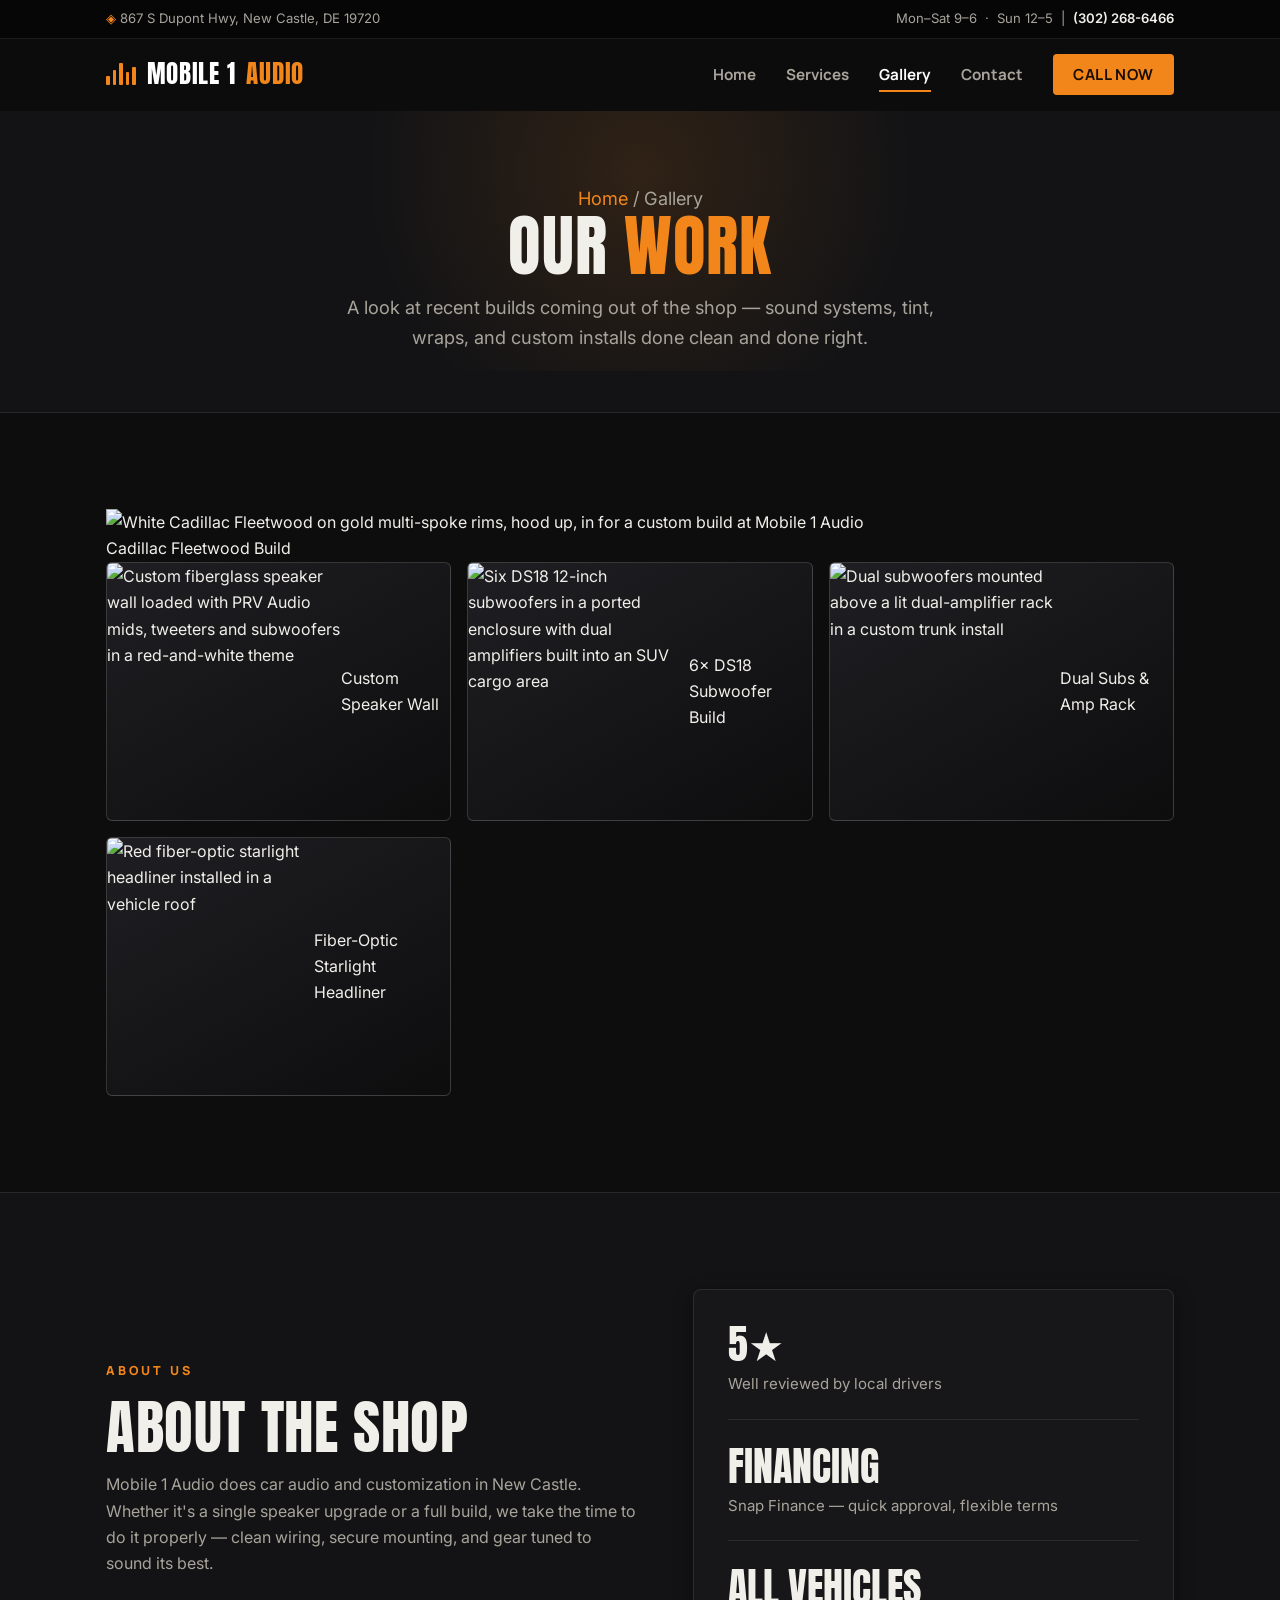
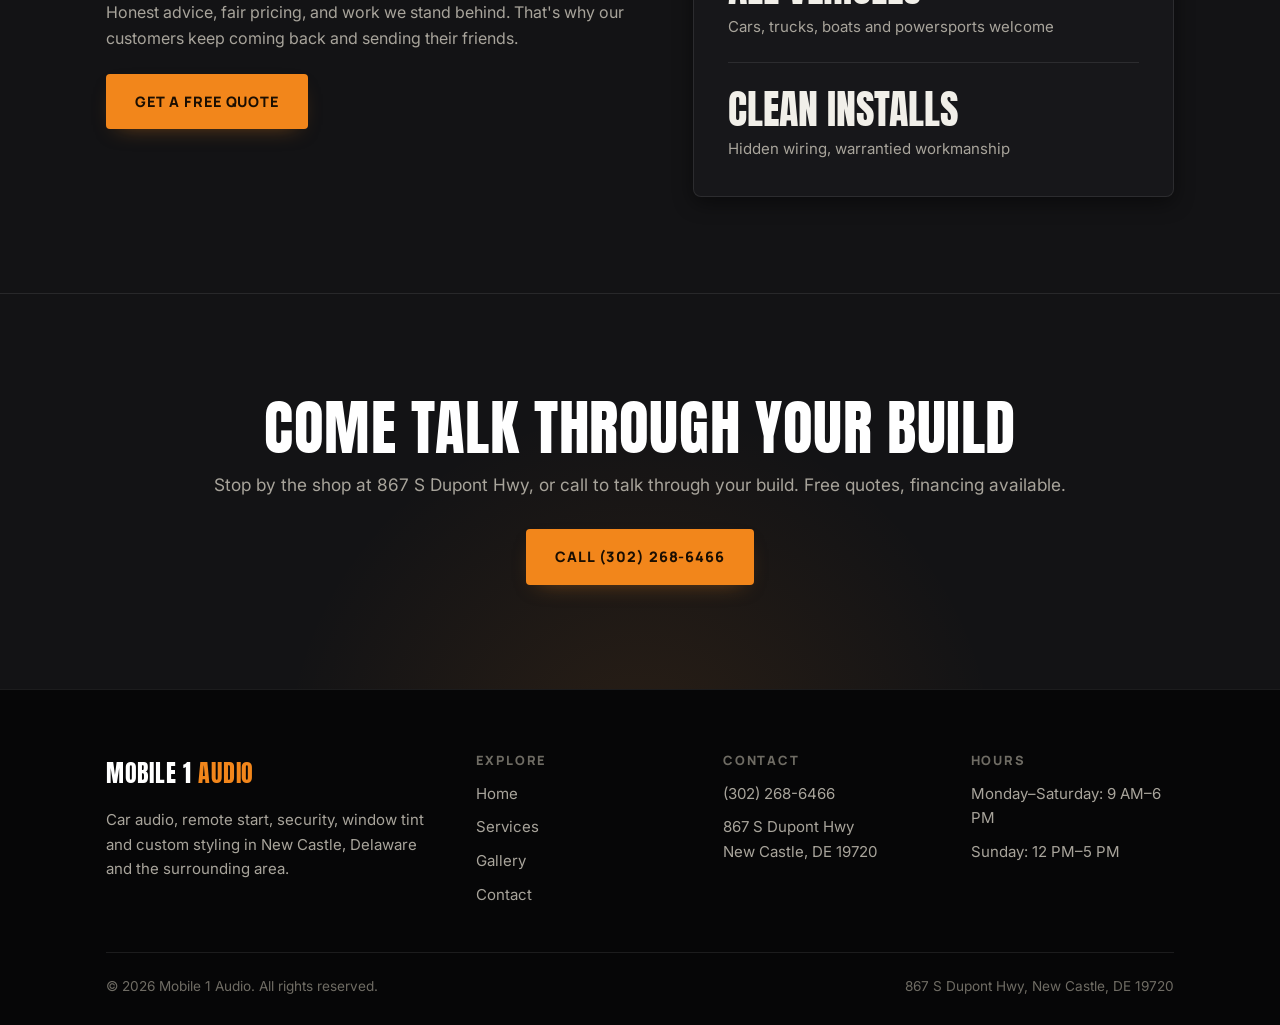
==== commit e5950198: "Add files via upload" ====
--- a/about.html
+++ b/about.html
@@ -4,13 +4,13 @@
   <meta charset="UTF-8">
   <meta name="viewport" content="width=device-width, initial-scale=1.0">
   <title>Gallery &amp; About | Mobile 1 Audio — New Castle, DE</title>
-  <meta name="description" content="See recent car audio, subwoofer, window tint, and vinyl wrap builds from Mobile 1 Audio in New Castle, DE — and learn why local drivers call us the best shop in town.">
-  <link rel="canonical" href="https://REPLACE-WITH-DOMAIN.com/about.html">
+  <meta name="description" content="See recent car audio, subwoofer, window tint, and vinyl wrap builds from Mobile 1 Audio in New Castle, DE — and the story behind the shop.">
+  <link rel="canonical" href="https://jovensanghera307-ux.github.io/mobile-1-audio/about.html">
   <meta property="og:type" content="website">
   <meta property="og:title" content="Gallery &amp; About | Mobile 1 Audio">
-  <meta property="og:description" content="Recent builds and the story behind Mobile 1 Audio — New Castle, Delaware's premier car audio and customization shop.">
-  <meta property="og:url" content="https://REPLACE-WITH-DOMAIN.com/about.html">
-  <meta property="og:image" content="https://REPLACE-WITH-DOMAIN.com/images/og-image.jpg">
+  <meta property="og:description" content="Recent builds and the story behind Mobile 1 Audio — car audio and customization in New Castle, Delaware.">
+  <meta property="og:url" content="https://jovensanghera307-ux.github.io/mobile-1-audio/about.html">
+  <meta property="og:image" content="https://jovensanghera307-ux.github.io/mobile-1-audio/images/og-image.jpg">
   <meta name="theme-color" content="#0a0a0d">
   <link rel="icon" href="favicon.svg" type="image/svg+xml">
   <link rel="preconnect" href="https://fonts.googleapis.com">
@@ -61,17 +61,27 @@
 
     <section class="section">
       <div class="container">
-        <!-- REPLACE these placeholder tiles with real photos: put images in /images and swap each <span class="gallery-ph"> for <img src="images/your-photo.jpg" alt="describe the build"> -->
-        <div class="gallery">
-          <figure class="gallery-item reveal"><span class="gallery-ph">Full Sound System</span></figure>
-          <figure class="gallery-item reveal"><span class="gallery-ph">Custom Subwoofer Box</span></figure>
-          <figure class="gallery-item reveal"><span class="gallery-ph">Window Tint</span></figure>
-          <figure class="gallery-item reveal"><span class="gallery-ph">Touchscreen Head Unit</span></figure>
-          <figure class="gallery-item reveal"><span class="gallery-ph">Color-Change Wrap</span></figure>
-          <figure class="gallery-item reveal"><span class="gallery-ph">LED Lighting</span></figure>
-          <figure class="gallery-item reveal"><span class="gallery-ph">Amplifier Rack</span></figure>
-          <figure class="gallery-item reveal"><span class="gallery-ph">Backup Camera</span></figure>
-          <figure class="gallery-item reveal"><span class="gallery-ph">Marine Audio</span></figure>
+        <figure class="gallery-hero reveal">
+          <img src="images/cadillac-fleetwood.jpg" alt="White Cadillac Fleetwood on gold multi-spoke rims, hood up, in for a custom build at Mobile 1 Audio" loading="lazy">
+          <figcaption>Cadillac Fleetwood Build</figcaption>
+        </figure>
+        <div class="gallery gallery--quad">
+          <figure class="gallery-item reveal">
+            <img src="images/prv-speaker-wall.jpg" alt="Custom fiberglass speaker wall loaded with PRV Audio mids, tweeters and subwoofers in a red-and-white theme" loading="lazy">
+            <figcaption>Custom Speaker Wall</figcaption>
+          </figure>
+          <figure class="gallery-item reveal">
+            <img src="images/ds18-sub-build.jpg" alt="Six DS18 12-inch subwoofers in a ported enclosure with dual amplifiers built into an SUV cargo area" loading="lazy">
+            <figcaption>6× DS18 Subwoofer Build</figcaption>
+          </figure>
+          <figure class="gallery-item reveal">
+            <img src="images/dual-sub-amp-rack.jpg" alt="Dual subwoofers mounted above a lit dual-amplifier rack in a custom trunk install" loading="lazy">
+            <figcaption>Dual Subs &amp; Amp Rack</figcaption>
+          </figure>
+          <figure class="gallery-item reveal">
+            <img src="images/starlight-headliner.jpg" alt="Red fiber-optic starlight headliner installed in a vehicle roof" loading="lazy">
+            <figcaption>Fiber-Optic Starlight Headliner</figcaption>
+          </figure>
         </div>
       </div>
     </section>
@@ -81,13 +91,13 @@
         <div class="split">
           <div class="split-content reveal">
             <span class="eyebrow">About Us</span>
-            <h2>The Best Shop in Town</h2>
-            <p>Mobile 1 Audio is New Castle's home for car audio and customization. Drivers across Delaware trust us for one reason: we treat every vehicle like it's our own. From a single speaker upgrade to a full competition build, our installers take the time to do it right — clean wiring, secure mounting, and gear tuned to sound its best.</p>
+            <h2>About the shop</h2>
+            <p>Mobile 1 Audio does car audio and customization in New Castle. Whether it's a single speaker upgrade or a full build, we take the time to do it properly — clean wiring, secure mounting, and gear tuned to sound its best.</p>
             <p>Honest advice, fair pricing, and work we stand behind. That's why our customers keep coming back and sending their friends.</p>
             <a href="contact.html" class="btn btn-primary">Get a Free Quote</a>
           </div>
           <div class="stat-panel reveal">
-            <div class="stat"><strong>5★</strong><span>Rated the best shop in town by local customers</span></div>
+            <div class="stat"><strong>5★</strong><span>Well reviewed by local drivers</span></div>
             <div class="stat"><strong>Financing</strong><span>Snap Finance — quick approval, flexible terms</span></div>
             <div class="stat"><strong>All Vehicles</strong><span>Cars, trucks, boats and powersports welcome</span></div>
             <div class="stat"><strong>Clean Installs</strong><span>Hidden wiring, warrantied workmanship</span></div>
@@ -99,7 +109,7 @@
     <section class="cta-banner">
       <div class="hero-glow" aria-hidden="true"></div>
       <div class="container">
-        <h2>Let's Build Something Loud</h2>
+        <h2>Come talk through your build</h2>
         <p>Stop by the shop at 867 S Dupont Hwy, or call to talk through your build. Free quotes, financing available.</p>
         <a href="tel:+13022686466" class="btn btn-primary">Call (302) 268-6466</a>
       </div>
@@ -112,7 +122,7 @@
       <div class="footer-grid">
         <div>
           <div class="footer-logo">Mobile 1 <span>Audio</span></div>
-          <p>Premium car audio, remote start, security, window tint and custom styling — serving New Castle, Delaware and the surrounding area.</p>
+          <p>Car audio, remote start, security, window tint and custom styling in New Castle, Delaware and the surrounding area.</p>
         </div>
         <div>
           <h4>Explore</h4>
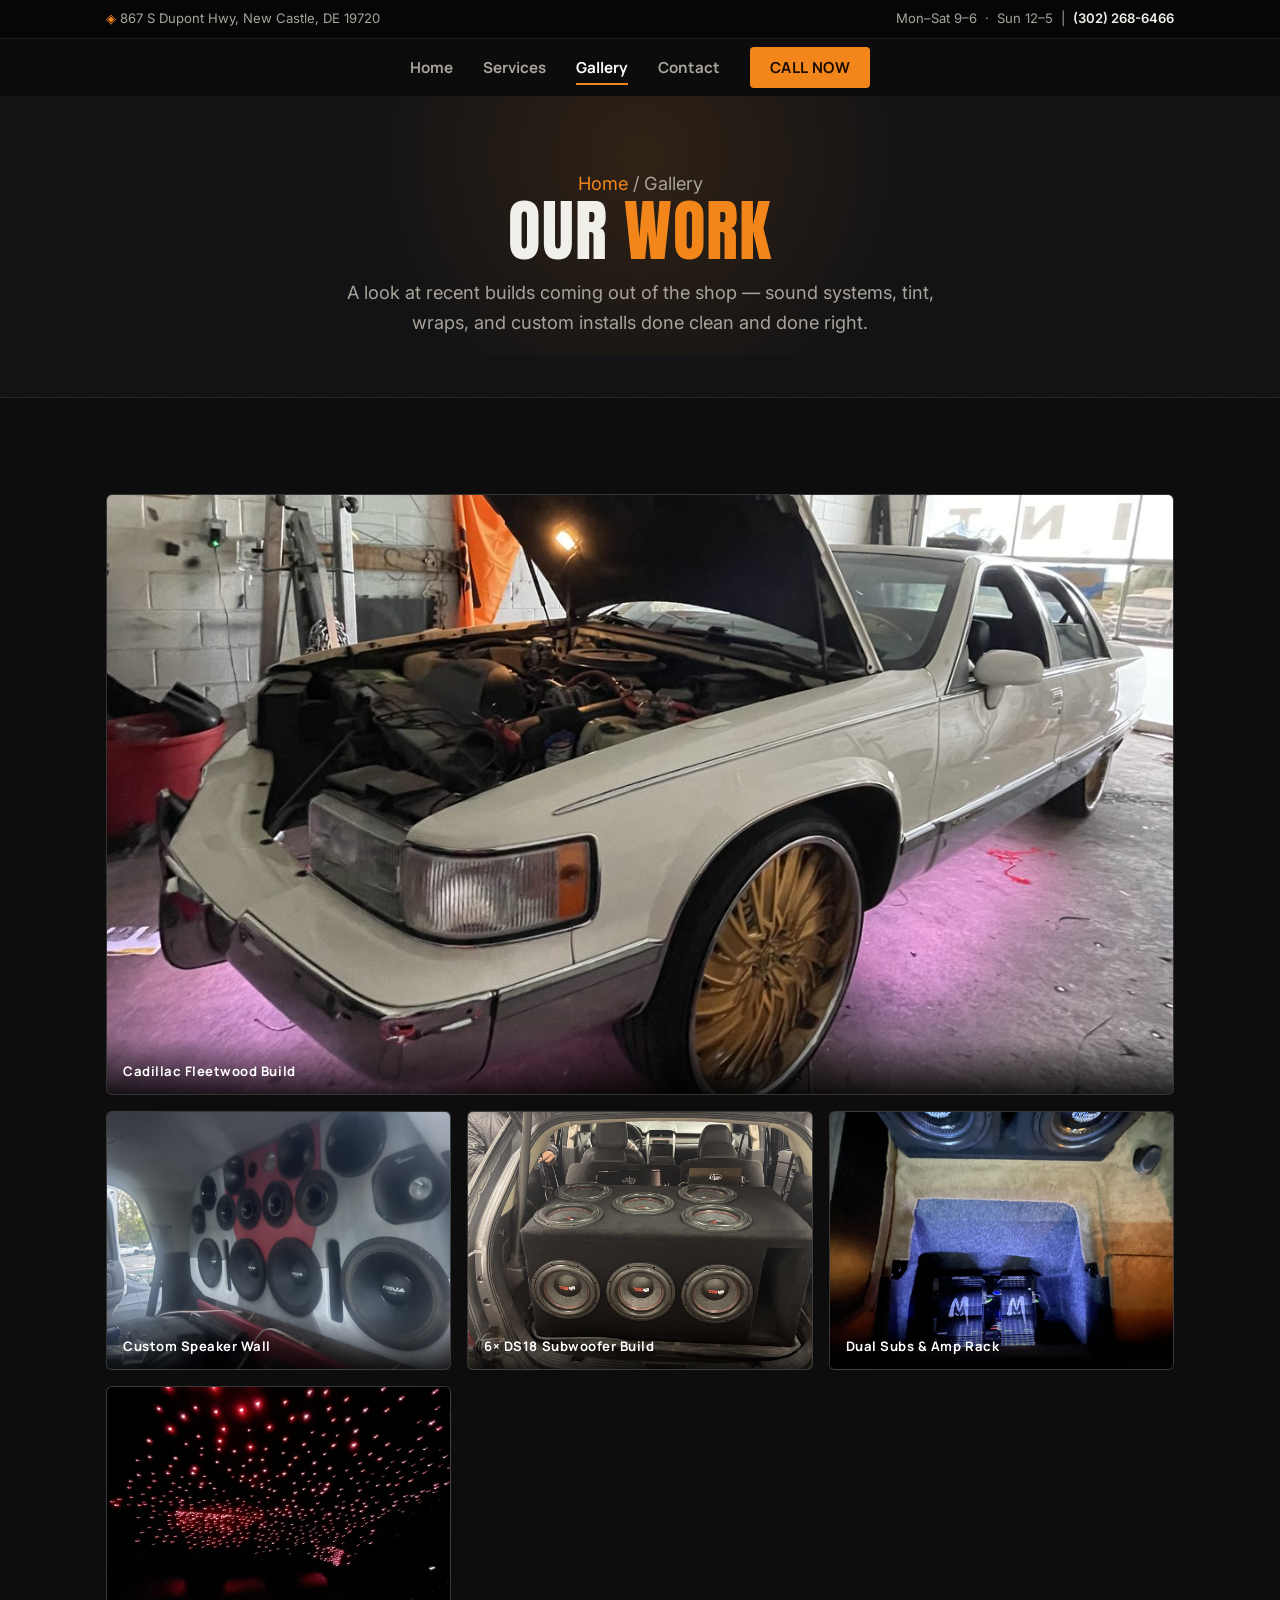
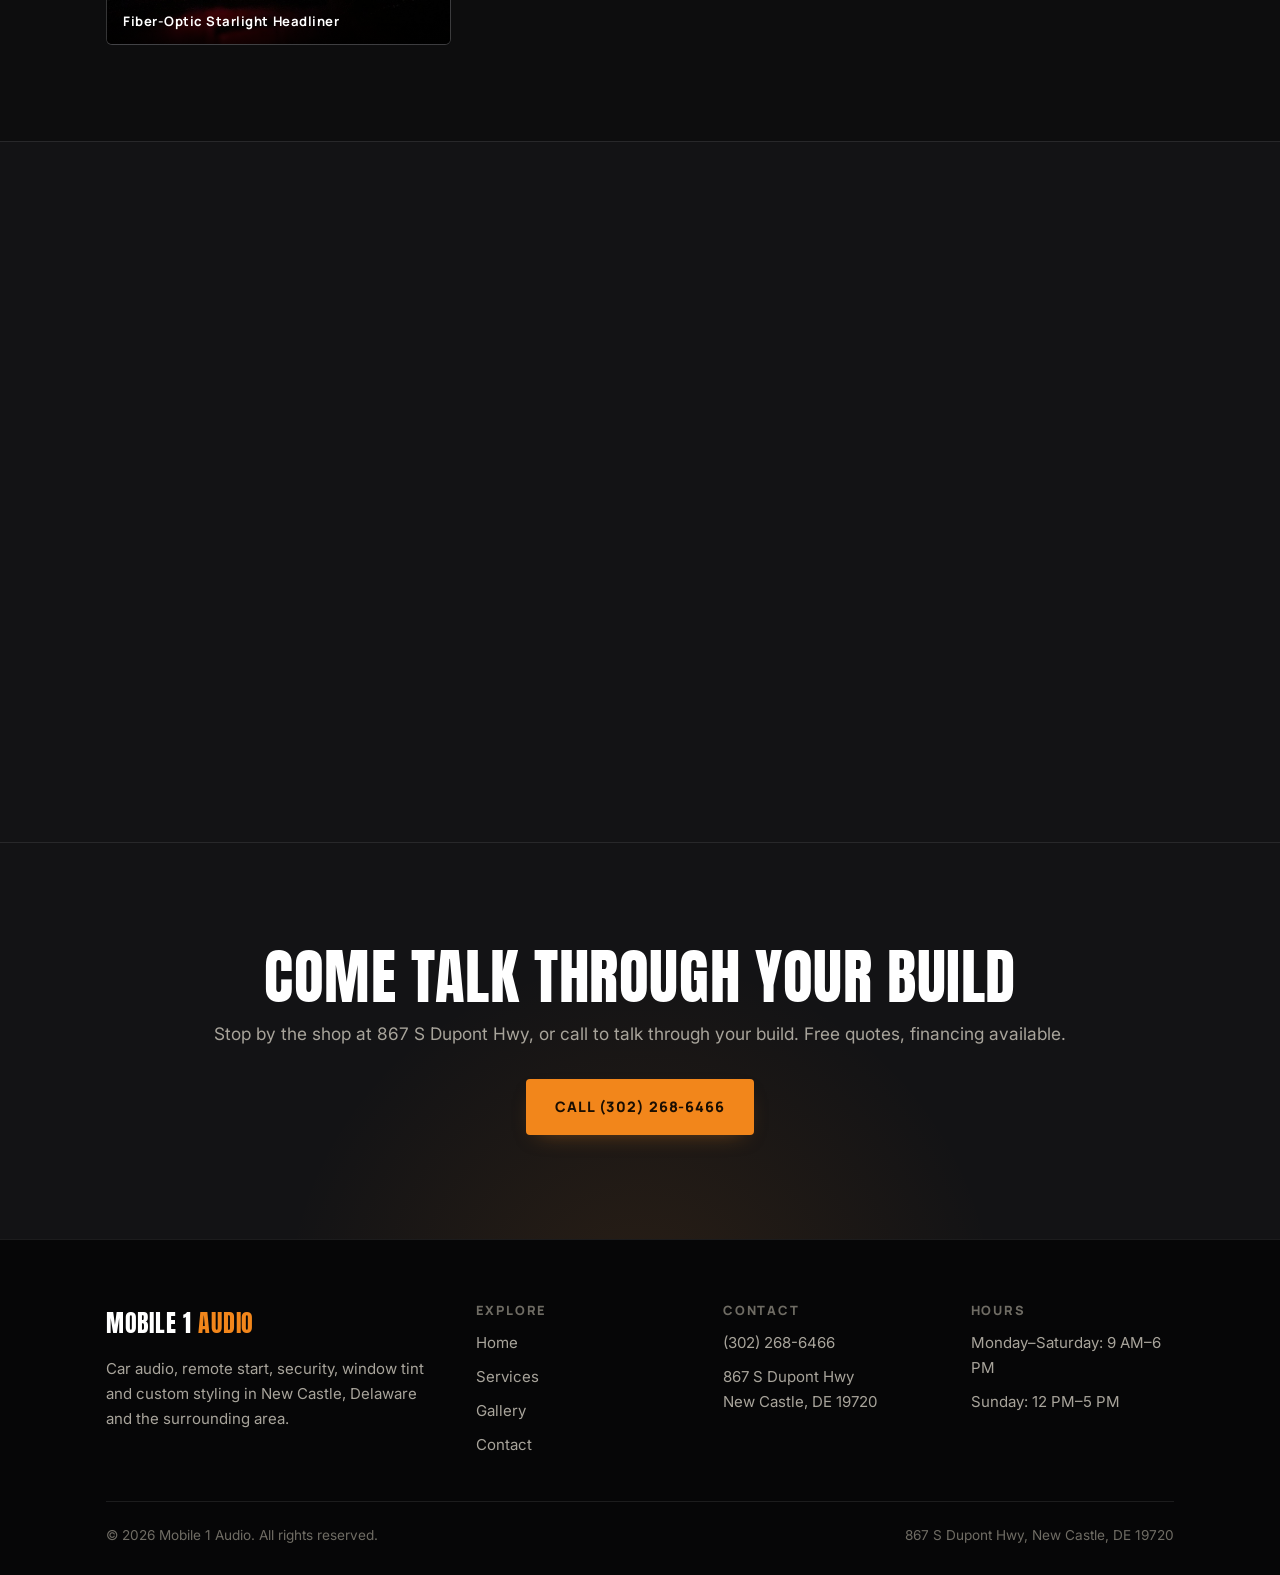
==== commit 02a2d540: "Update site header class and remove logo link" ====
--- a/about.html
+++ b/about.html
@@ -29,12 +29,8 @@
     </div>
   </div>
 
-  <header class="site-header">
+  <header class="site-header nav-center">
     <div class="container">
-      <a href="index.html" class="logo" aria-label="Mobile 1 Audio home">
-        <span class="logo-mark" aria-hidden="true"><span></span><span></span><span></span><span></span><span></span></span>
-        Mobile 1 <span>Audio</span>
-      </a>
       <button class="nav-toggle" aria-label="Toggle navigation" aria-expanded="false"><span></span><span></span><span></span></button>
       <nav class="main-nav">
         <ul>
--- a/css/styles.css
+++ b/css/styles.css
@@ -293,10 +293,14 @@
 
 /* ---------- Gallery ---------- */
 .gallery { display: grid; grid-template-columns: repeat(3, 1fr); gap: 16px; }
-.gallery-item { position: relative; aspect-ratio: 4 / 3; border-radius: var(--radius); overflow: hidden; border: 1px solid var(--line-2); display: flex; align-items: center; justify-content: center; transition: transform 0.22s ease, box-shadow 0.22s ease, border-color 0.22s ease; }
-.gallery-item img { width: 100%; height: 100%; object-fit: cover; transition: transform 0.5s cubic-bezier(.2,.7,.3,1); }
+.gallery-item { position: relative; aspect-ratio: 4 / 3; border-radius: var(--radius); overflow: hidden; border: 1px solid var(--line-2); transition: transform 0.22s ease, box-shadow 0.22s ease, border-color 0.22s ease; }
+.gallery-item img { position: absolute; inset: 0; width: 100%; height: 100%; object-fit: cover; transition: transform 0.5s cubic-bezier(.2,.7,.3,1); }
 .gallery-item:hover { transform: translateY(-3px); box-shadow: var(--shadow); border-color: var(--accent); }
 .gallery-item:hover img { transform: scale(1.06); }
+.gallery-hero { position: relative; aspect-ratio: 16 / 9; border-radius: var(--radius); overflow: hidden; border: 1px solid var(--line-2); margin-bottom: 16px; display: block; }
+.gallery-hero img { position: absolute; inset: 0; width: 100%; height: 100%; object-fit: cover; object-position: center 68%; transition: transform 0.5s cubic-bezier(.2,.7,.3,1); }
+.gallery-hero:hover img { transform: scale(1.04); }
+.gallery-item figcaption, .gallery-hero figcaption { position: absolute; left: 0; right: 0; bottom: 0; margin: 0; padding: 22px 16px 12px; background: linear-gradient(to top, rgba(0,0,0,0.82), rgba(0,0,0,0) 100%); font-family: var(--font-head); font-weight: 700; font-size: 0.82rem; letter-spacing: 0.04em; color: #fff; }
 .gallery-ph { font-family: var(--font-head); font-weight: 700; font-size: 0.82rem; letter-spacing: 0.08em; text-transform: uppercase; color: var(--text-3); }
 
 /* ---------- Finance band ---------- */
